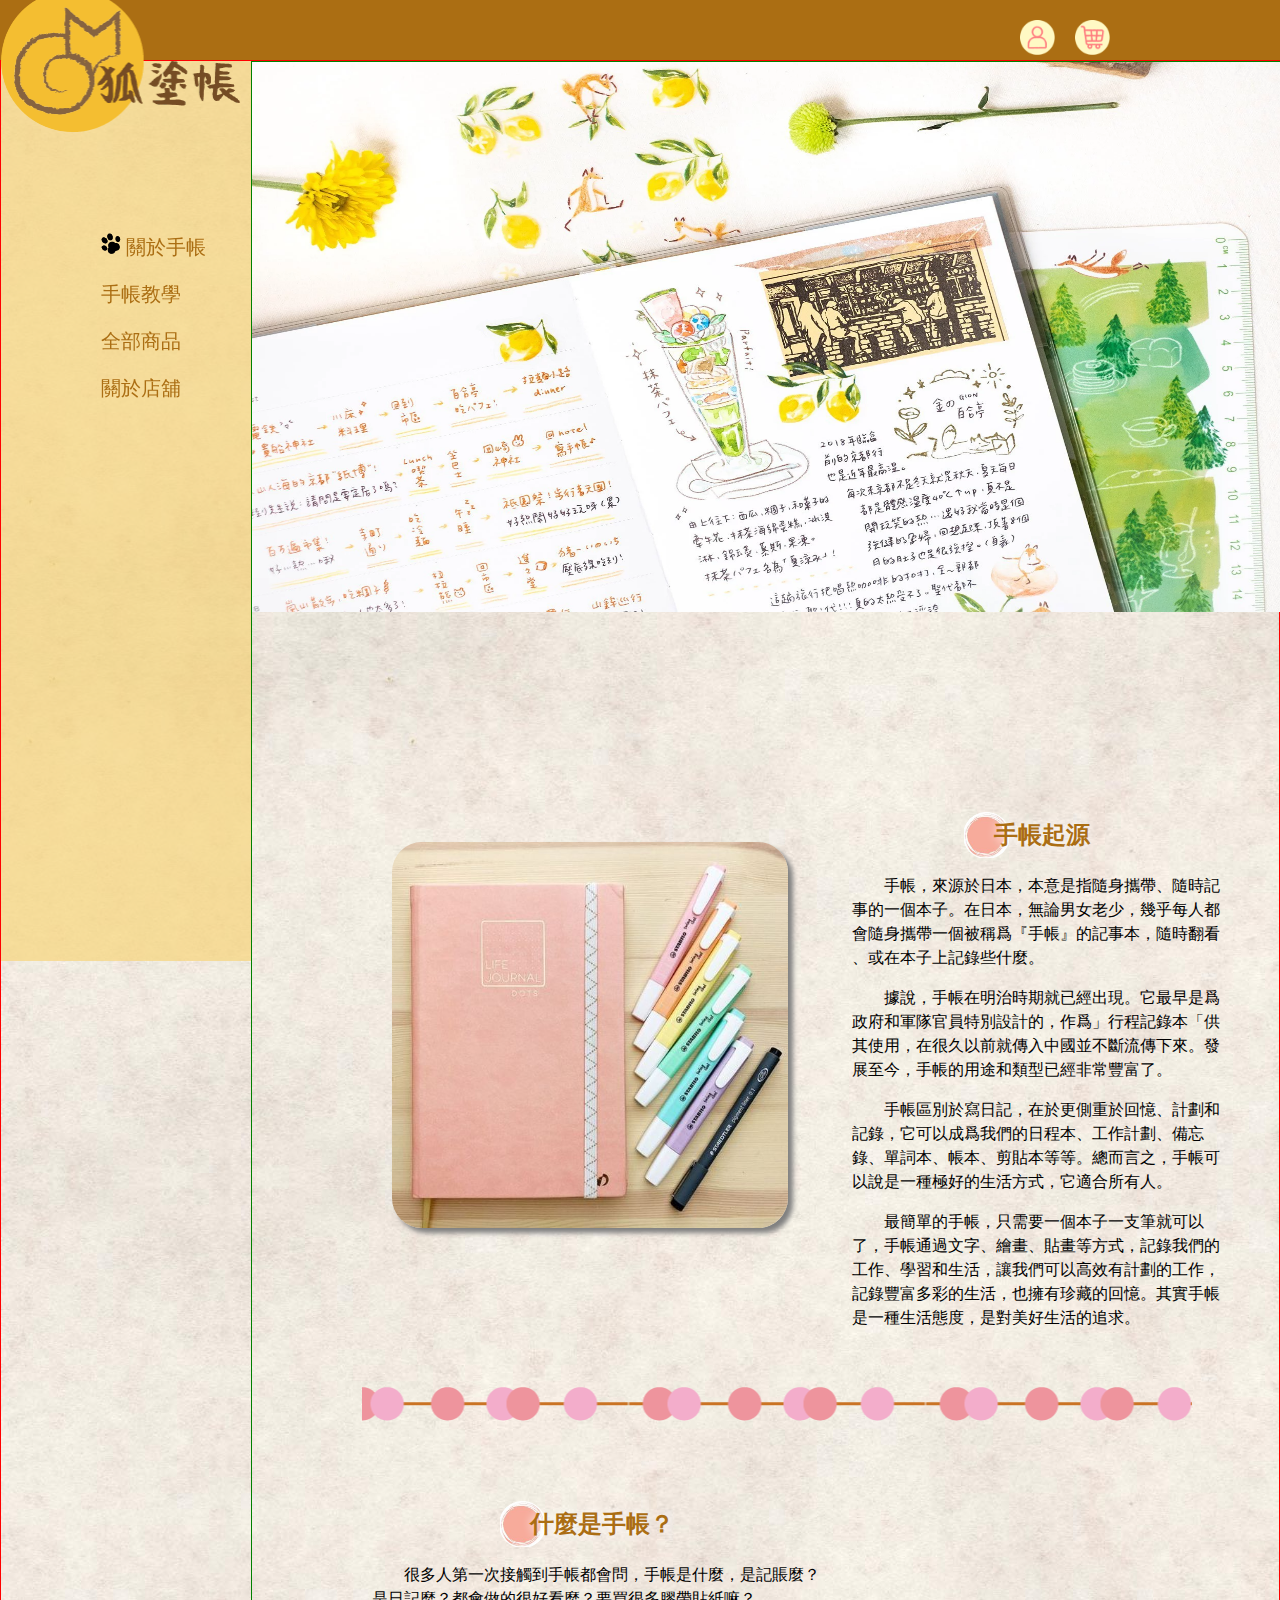
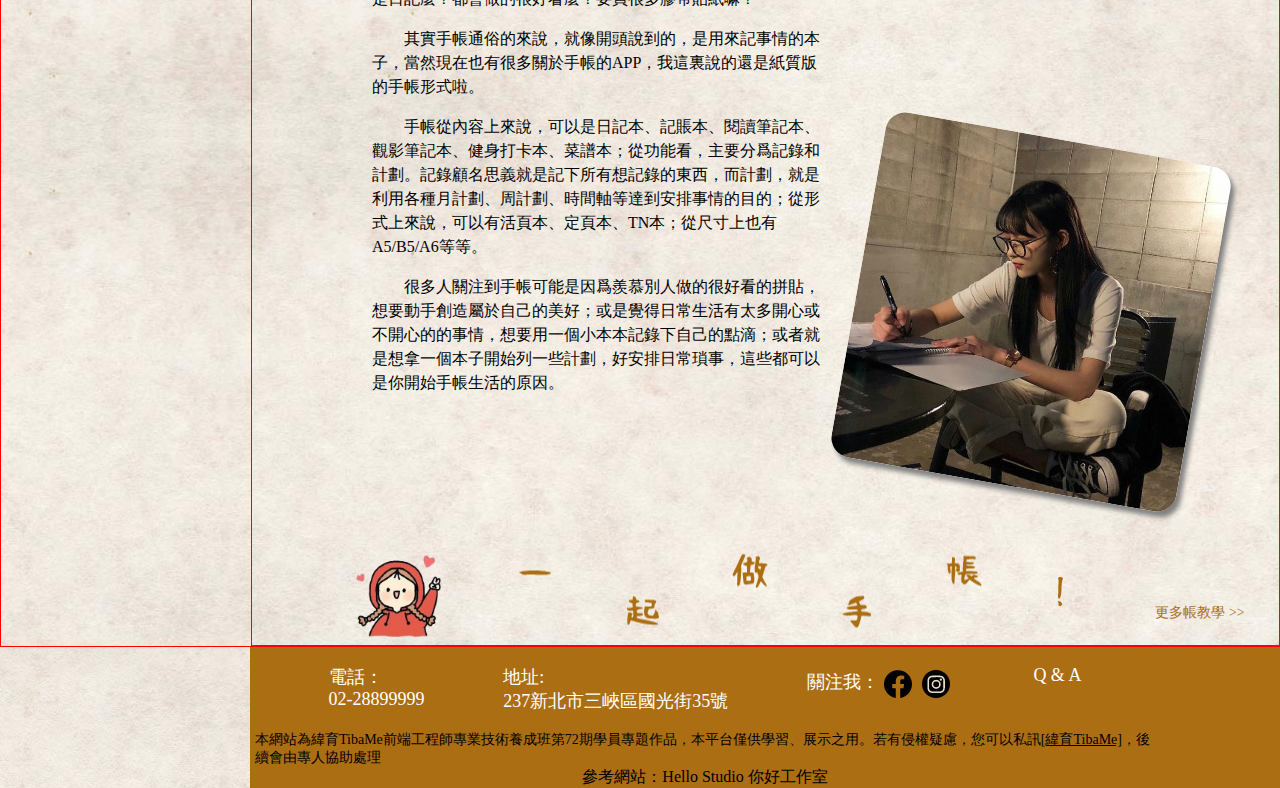
==== about.html @ 7a3b6601 "改很多" ====
<!DOCTYPE html>
<html lang="en">
<head>
    <meta charset="UTF-8">
    <title>關於手帳</title>
    <link rel="stylesheet" href="./css/about.css">


    <style>

       
    </style>


</head>
<body>
    <header class="header">
        <a href="#" class="shoppingcar"><img src="./images/cart.png" alt=""></a>
        <a href="./member.html" class="man"><img src="./images/man.png" alt=""></a>
    </header>
    <div class="parent_container">
        <aside class="aside">
            <a href="./index.html" class="logo"><img src="./images/logo.png" alt="logo"></a>
            <nav class="nav">
                <ul class="menu_list">
                    <li class="aa"><a href="./about.html"> 關於手帳</a></li>
                    <li><a href="./aboutpag.html"> 手帳教學</a></li>
                    <li><a href="./product.html">全部商品</a></li>
                    <!-- <li><a href="./product.html">手帳本</a></li>
                    <li><a href="./product.html">紙膠帶</a></li>
                    <li><a href="./product.html">其他工具</a></li> -->
                    <li><a href="./shop.html">關於店舖</a></li>
                </ul>
            </nav>
        </aside>
        <main class="main">
           
            <div class="B">
                <img src="./images/新增資料夾 (4)/11.png" class="cover_b" alt="">
            </div>
            <!-- <nav class="breadcrumb">
                <ol class="breadcrumb_list"> 
                    <li><a href="./index.html">首頁</a></li>
                    <li><a href="./about.html">關於手帳</a></li> 
                    <li><a href="./aboutpag.html">手帳教學</a></li>
                </ol>
            </nav> -->
            <div class="about_a">
                <div class="about_apic">
                    <img src="./images/photo/about_aa.jpg" alt="">
                </div>
                <div class="about_atext">
                    <div class="h"><h2>手帳起源</h2>
                    </div>
                    <div><p>手帳，來源於日本，本意是指隨身攜帶、隨時記事的一個本子。在日本，無論男女老少，幾乎每人都會隨身攜帶一個被稱爲『手帳』的記事本，隨時翻看 、或在本子上記錄些什麼。</p>
                        <p>據說，手帳在明治時期就已經出現。它最早是爲政府和軍隊官員特別設計的，作爲」行程記錄本「供其使用，在很久以前就傳入中國並不斷流傳下來。發展至今，手帳的用途和類型已經非常豐富了。</p>
                        <p>手帳區別於寫日記，在於更側重於回憶、計劃和記錄，它可以成爲我們的日程本、工作計劃、備忘錄、單詞本、帳本、剪貼本等等。總而言之，手帳可以說是一種極好的生活方式，它適合所有人。</p>
                       <p>最簡單的手帳，只需要一個本子一支筆就可以了，手帳通過文字、繪畫、貼畫等方式，記錄我們的工作、學習和生活，讓我們可以高效有計劃的工作，記錄豐富多彩的生活，也擁有珍藏的回憶。其實手帳是一種生活態度，是對美好生活的追求。</p>
                    </div>
                </div>
            </div>
            <div class="divider_b" >
                    <!-- <img src="./images/divider_b.png" class="divider_b" alt=""> -->
            </div>
            <div class="about_b">
                <div class="about_btext">
                    <div class="bh"><h2>什麼是手帳？</h2>
                    </div>
                    <div>
                        <p>很多人第一次接觸到手帳都會問，手帳是什麼，是記賬麼？是日記麼？都會做的很好看麼？要買很多膠帶貼紙嘛？</p>
                        <p>其實手帳通俗的來說，就像開頭說到的，是用來記事情的本子，當然現在也有很多關於手帳的APP，我這裏說的還是紙質版的手帳形式啦。</p>
                        <p>手帳從內容上來說，可以是日記本、記賬本、閱讀筆記本、觀影筆記本、健身打卡本、菜譜本；從功能看，主要分爲記錄和計劃。記錄顧名思義就是記下所有想記錄的東西，而計劃，就是利用各種月計劃、周計劃、時間軸等達到安排事情的目的；從形式上來說，可以有活頁本、定頁本、TN本；從尺寸上也有A5/B5/A6等等。</p>
                        <p>很多人關注到手帳可能是因爲羨慕別人做的很好看的拼貼，想要動手創造屬於自己的美好；或是覺得日常生活有太多開心或不開心的的事情，想要用一個小本本記錄下自己的點滴；或者就是想拿一個本子開始列一些計劃，好安排日常瑣事，這些都可以是你開始手帳生活的原因。</p>
                    </div>
                </div>
                <div class="about_bpic">
                    <img src="./images/photo/about_bb.jpg" alt="">
                </div>
            </div>
            <div class="c">
                <div class="ca"><img src="./images/text/text0.png" alt=""></div>
                <div class="cb"><img src="./images/text/text1.png" alt=""></div>
                <div class="cc"><img src="./images/text/text2.png" alt=""></div>
                <div class="cd"><img src="./images/text/text3.png" alt=""></div>
                <div class="ce"><img src="./images/text/text4.png" alt=""></div>
                <div class="cf"><img src="./images/text/text5.png" alt=""></div>
                <div class="cg"><img src="./images/text/text6.png" alt=""></div>
                <div class="ch"><a href="./aboutpag.html"><p> 更多帳教學 >></p></a></div>
            </div>

        </main>
</div>
<footer class="footer">
    <div class="footer_box">
        <div class="shop_information">
            <div class="tel"><p>電話：<br>02-28899999</p></div>
            <div class="address"><p>地址:<br>237新北市三峽區國光街35號</p></div>
            <div class="follow"><p>關注我：<a href="#"><img src="./images/facebook.png" alt=""><img src="./images/instagram-navi.png" alt=""></a></p></div>
            <div class="QA"><a href="#"><p>Q & A</p></a></div>
        </div>
        <div class="tbm"><p>本網站為緯育TibaMe前端工程師專業技術養成班第72期學員專題作品，本平台僅供學習、展示之用。若有侵權疑慮，您可以私訊<a href="https://www.facebook.com/TibaMe/"><p>[緯育TibaMe]</p></a>，後續會由專人協助處理
        </p></div>
        <div class="borrow"><p>參考網站：</p><a href="https://www.hellostudio-shop.co/pages/about"><p>Hello Studio 你好工作室 </p></a>
        </div>
    </div>
</footer>
      
    
</body>
</html>
---- css/about.css ----
@import"./common/header.css";
@import"./common/footer.css"; 



    
    nav.nav ul.menu_list > li.aa::before{
        content: url(../images/ICON1.png);
    }
    /* -----breadcrumb---- */
    /* nav.breadcrumb{
         border: 1px solid black; 
        padding: 5px 10px;
        margin: 10px;
    }
    nav.breadcrumb ol.breadcrumb_list{
        margin: 0;
        padding: 0;
        list-style: none;
        font-size: 0;
    }
    nav.breadcrumb ol.breadcrumb_list > li{
        border: 1px solid red; 
        display: inline-block;
        color: #ab6e13;
        font-size: 16px;
    }
    nav.breadcrumb ol.breadcrumb_list > li::before{
        content: "/";
        font-size: 18px;
        color: black;
        margin: 0 10px;
    }
    nav.breadcrumb ol.breadcrumb_list > li:first-child::before{
        display: none;
    }
    nav.breadcrumb ol.breadcrumb_list > li > a{
          border: 1px solid blue; 
        text-decoration: none;
        display: inline-block;
        color:  #ab6e13;;
    } */
    /* nav.breadcrumb ol.breadcrumb_list > li > a:hover{
        color: #0056b3;
    } */
    /*    ------------------------    */

    
    /* ------------------------------------------------ */
    /* main.main div{
        margin-left: 60px;
    } */

    div.parent_container main.main img.cover_b{
        width: 100%;
        height: 550px;
        background-size: cover;
        display: block;
        margin: 0 auto;

    }
     div.parent_container main.main div.divider_b{
        /* border:  1px solid black; */
        height: 45px;
        /* background-color: white; */
        background-image: url(../images/divider_b.png);
        background-repeat:repeat-x ;
        background-position: center;
        margin: 15px 110px;
        padding: 5px 0 5px ;
    } 
    main.main div.about_a{
        /* border: 1px solid green; */
        width: 950px;
        height:auto;
        display: block;
        margin-top: 140px;
        margin-left: 100px;
    }
    main.main div.about_a div.about_apic{
        display: inline-block;
        vertical-align: top;
        margin-top: 40px;
        z-index: 60;
    }
    main.main div.about_a div.about_apic >img{
        width: 396px;
        height: 386px;
        margin: 50px 40px 0 40px;
        border-radius: 30px;
        box-shadow: 5px 5px 5px 0px gray;
    }
    main.main div.about_a div.about_atext div.h {
        background-image: url(../images/icon4.png);
        background-repeat: no-repeat;
        background-size: contain;
        display: inline-block;
        padding: 5px 30px;
    }
    main.main div.about_a div.about_atext div.h h2 {
        /* border: 1px solid red; */
        text-align: center;
        margin: 0 ;
        color: #AB6E13;
        text-shadow: 0px 0px 10px white;
    }
    main.main div.about_a div.about_atext{
        /* border: 1px solid yellow; */
        display: inline-block;
        width: 420px;
        /* height: auto; */
        line-height: 1.5;
        margin: 40px 0 0 0; 
        text-align: center;
        padding: 20px;
    }
    main.main div.about_a div.about_atext div >p {
        text-indent: 2em;
        text-align: left;
        /* text-shadow: 0px 0px 10px gray; */
    }
    main.main div.about_b{
        /* border: 1px solid green; */
        width: 950px;
        height:auto;
        display: block;
        margin-left: 60px;
    }
    main.main div.about_b div.about_btext div.bh {
        /* background-color: #F6D47B; */
        background-image: url(../images/icon4.png);
        background-repeat: no-repeat;
        background-size: contain;
        /* border-radius: 30px; */
        display: inline-block;
        padding: 5px 30px;
    }
    main.main div.about_b div.about_btext div.bh h2 {
        /* border: 1px solid red; */
        text-align: center;
        margin: 0 ;
        color: #AB6E13;
        text-shadow: 0px 0px 10px white;
    }
    main.main div.about_b div.about_btext div >p {
        text-indent: 2em;
        text-align: left;
        /* text-shadow: 0px 0px 10px gray; */
    }
    main.main div.about_b div.about_btext{
        /* border: 1px solid yellow; */
        display: inline-block;
        width: 500px;
        /* height: auto; */
        line-height: 1.5;
        margin: 40px 0px 80px 40px; 
        text-align: center;
        padding: 20px;
    }
    main.main div.about_b div.about_bpic{
        /* border: 1px solid red; */
        display: inline-block;
        vertical-align: bottom;
        margin-bottom: 20px;
    }
    main.main div.about_b div.about_bpic >img{
        width: 350px;
        height: 350px;
        margin: 0px 40px 0 0;
        border-radius: 20px;
        box-shadow: 5px 5px 5px 0px gray;
        transform: rotate(10deg);
        transform-origin: 50% 50%;
    }
    main.main div.c{
        /* border: 1px solid black; */
        width: 950px;
        display: flex;
        justify-content: space-evenly;
        margin-top: 30px;
        /* background-color: white; */
        margin-left: 60px;
    }
    main.main div.c div{
        /* border: 1px solid red; */
        margin: auto;
        width: auto;
        height: auto;
    }
    main.main div.c div.ca >img{
        width: 100px;
        height: 100px;
    }
    main.main div.c div.ch >a{
        text-decoration: none;
    }
    main.main div.c div.ch a >p{
        /* border: 1px solid red; */
        font-size: 14px;
        margin: 0;
        color: #AB6E13;
        transform: translate(20%, 110%); 
    }
    main.main div.c div.cc, div.ce{
        transform: translate(0%, 50%); 
    }
    main.main div.c div.cb, div.cd ,div.cf{
        transform: translate(0%, -50%); 
    }
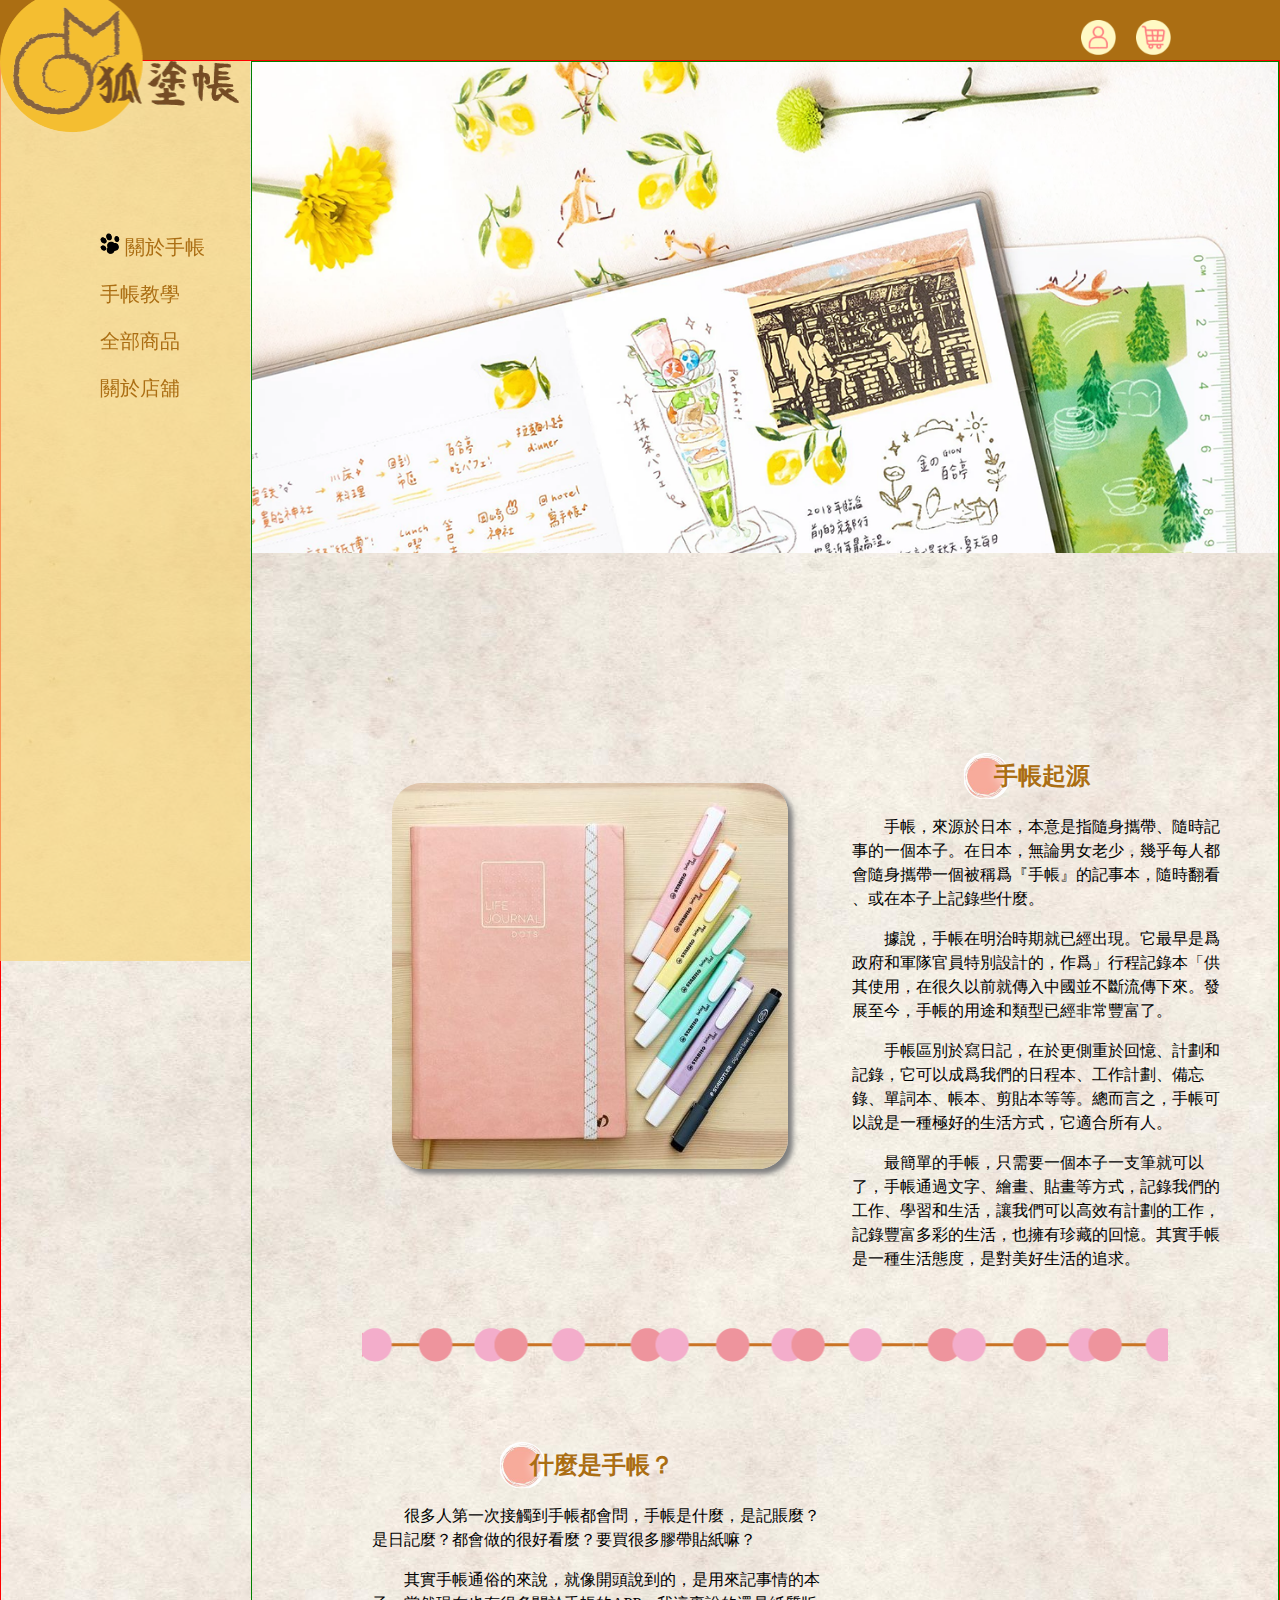
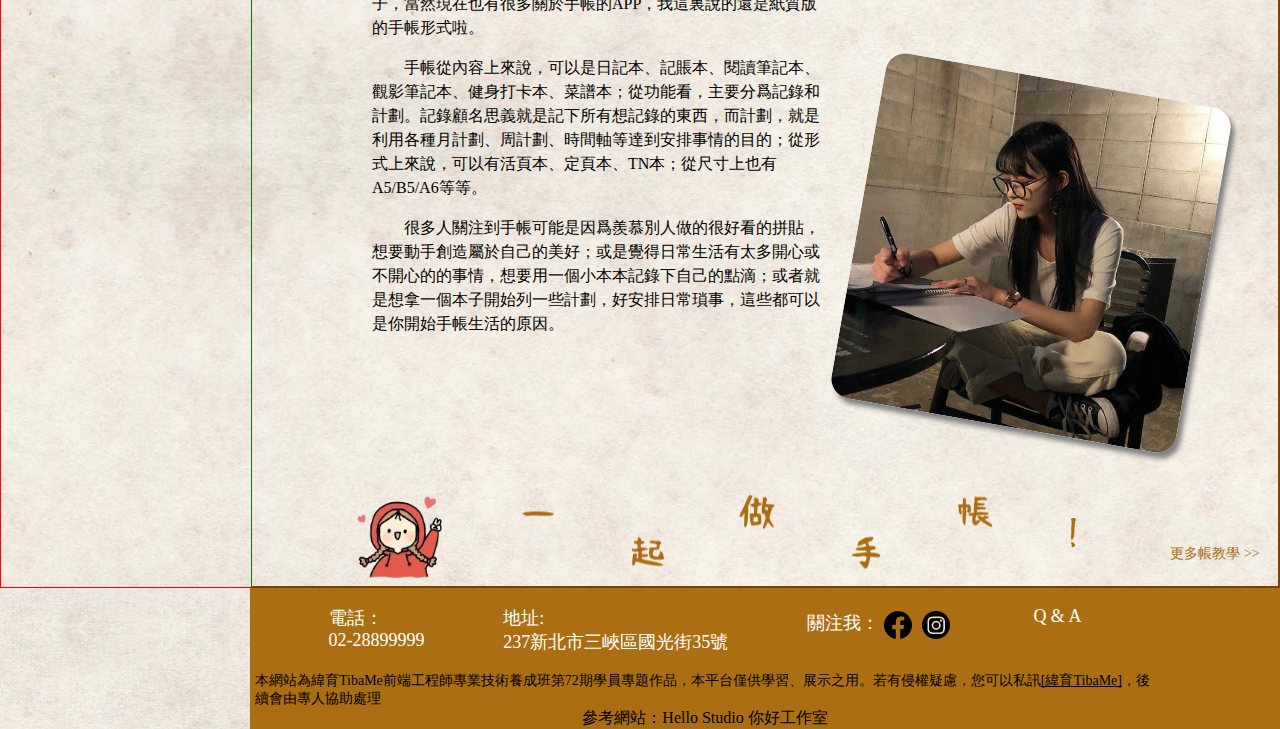
==== commit 0b38e773: "版型修改" ====
--- a/about.html
+++ b/about.html
@@ -36,7 +36,7 @@
         <main class="main">
            
             <div class="B">
-                <img src="./images/新增資料夾 (4)/11.png" class="cover_b" alt="">
+                <img src="./images/新增資料夾 (4)/11_a.png" class="cover_b" alt="">
             </div>
             <!-- <nav class="breadcrumb">
                 <ol class="breadcrumb_list"> 
--- a/css/about.css
+++ b/css/about.css
@@ -50,14 +50,17 @@
     /* main.main div{
         margin-left: 60px;
     } */
-
+    div.parent_container main.main{
+        max-width: 1190px;
+        width: calc(100% - 250px);
+    }
     div.parent_container main.main img.cover_b{
-        width: 100%;
-        height: 550px;
-        background-size: cover;
+        max-width: 1190px;
+        width: 100%;
+        height: auto;
+        background-size: contain;
         display: block;
         margin: 0 auto;
-
     }
      div.parent_container main.main div.divider_b{
         /* border:  1px solid black; */
@@ -71,11 +74,12 @@
     } 
     main.main div.about_a{
         /* border: 1px solid green; */
-        width: 950px;
+        max-width: 1190px;
+        width: 100%;
         height:auto;
         display: block;
         margin-top: 140px;
-        margin-left: 100px;
+        padding-left: 100px;
     }
     main.main div.about_a div.about_apic{
         display: inline-block;
@@ -121,10 +125,11 @@
     }
     main.main div.about_b{
         /* border: 1px solid green; */
-        width: 950px;
+        max-width: 1190px;
+        width: 100%;
         height:auto;
         display: block;
-        margin-left: 60px;
+        padding-left: 60px;
     }
     main.main div.about_b div.about_btext div.bh {
         /* background-color: #F6D47B; */
@@ -174,12 +179,13 @@
     }
     main.main div.c{
         /* border: 1px solid black; */
-        width: 950px;
+        max-width: 1191px;
+        width: 100%;
         display: flex;
         justify-content: space-evenly;
         margin-top: 30px;
         /* background-color: white; */
-        margin-left: 60px;
+        padding-left: 60px;
     }
     main.main div.c div{
         /* border: 1px solid red; */
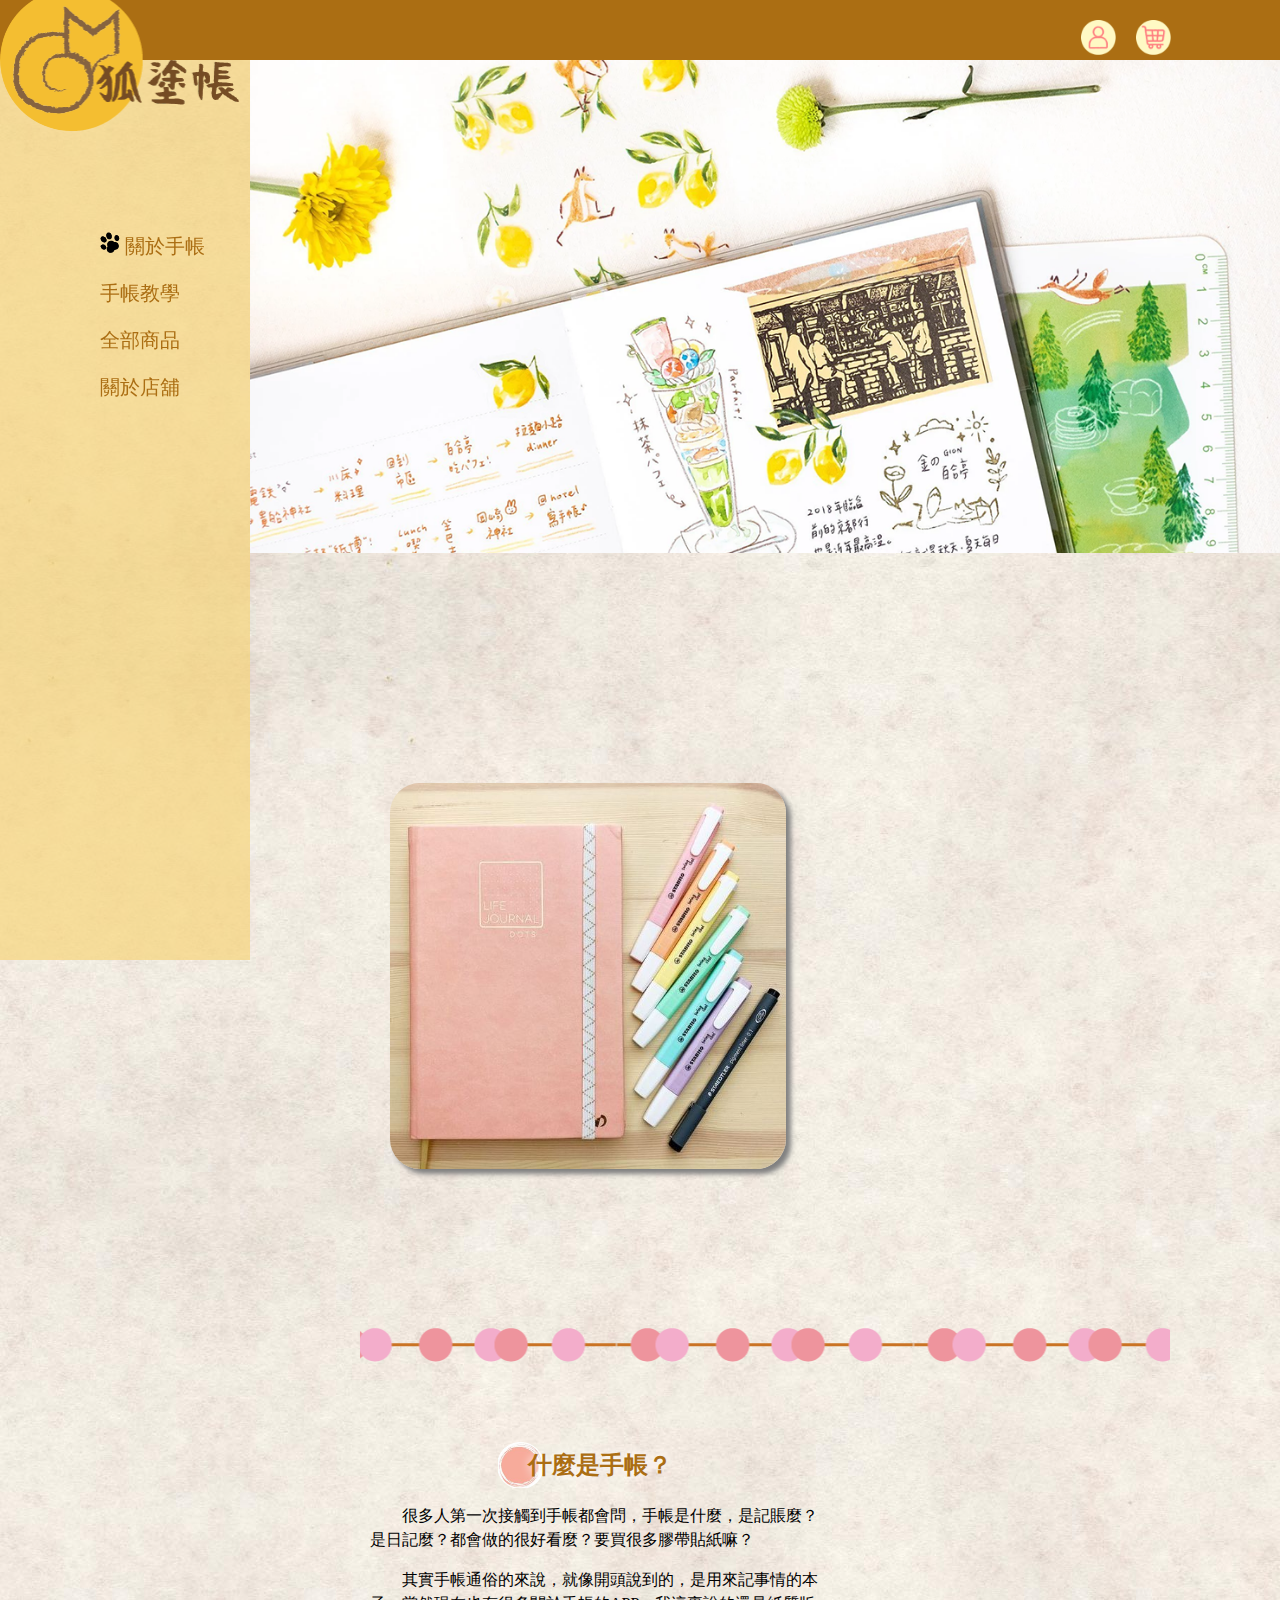
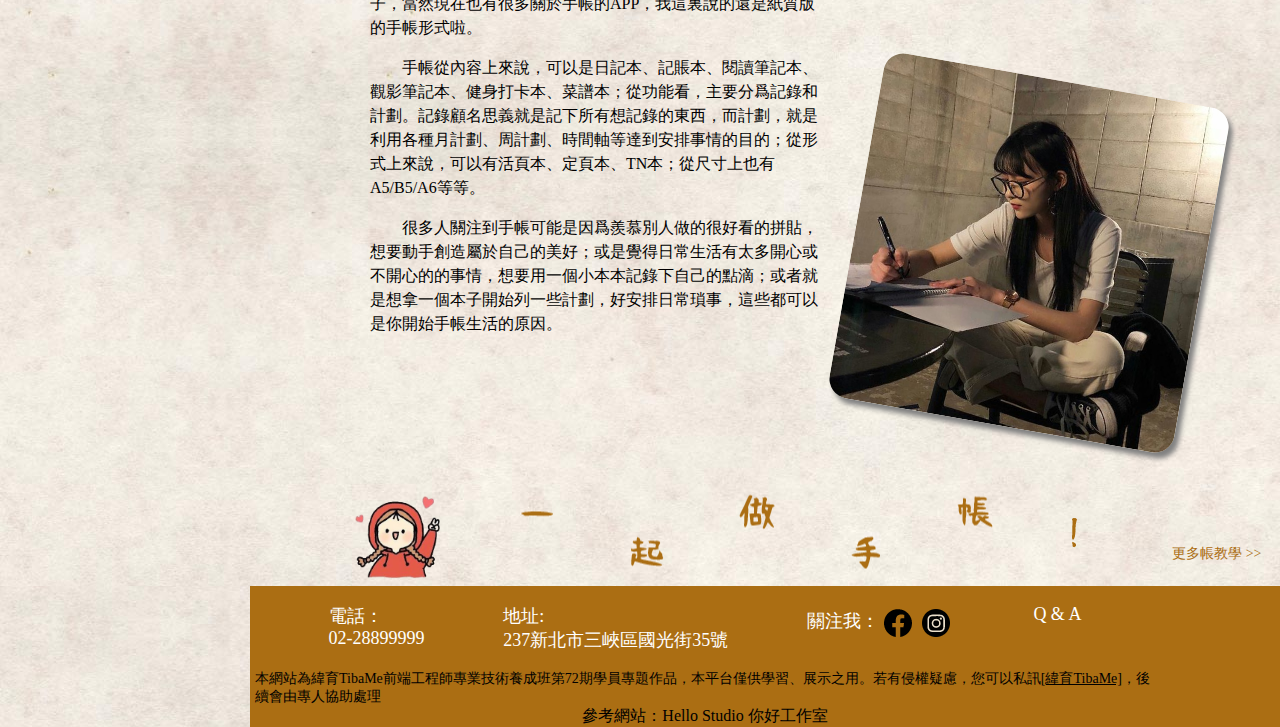
==== commit c03e74ba: "mate" ====
--- a/about.html
+++ b/about.html
@@ -2,16 +2,14 @@
 <html lang="en">
 <head>
     <meta charset="UTF-8">
+    <meta name="viewport" content="width=device-width, initial-scale=1.0">
     <title>關於手帳</title>
     <link rel="stylesheet" href="./css/about.css">
+    <link href="https://unpkg.com/aos@2.3.1/dist/aos.css" rel="stylesheet">
 
 
     <style>
-
-       
     </style>
-
-
 </head>
 <body>
     <header class="header">
@@ -36,7 +34,8 @@
         <main class="main">
            
             <div class="B">
-                <img src="./images/新增資料夾 (4)/11_a.png" class="cover_b" alt="">
+                <img src="./images/新增資料夾 (4)/11_a.png" class="cover_b" alt="" data-aos="fade-up"
+                data-aos-anchor-placement="center-bottom">
             </div>
             <!-- <nav class="breadcrumb">
                 <ol class="breadcrumb_list"> 
@@ -46,10 +45,11 @@
                 </ol>
             </nav> -->
             <div class="about_a">
-                <div class="about_apic">
+                <div class="about_apic" >
                     <img src="./images/photo/about_aa.jpg" alt="">
                 </div>
-                <div class="about_atext">
+                <div class="about_atext" data-aos="fade-up"
+                data-aos-anchor-placement="center-bottom">
                     <div class="h"><h2>手帳起源</h2>
                     </div>
                     <div><p>手帳，來源於日本，本意是指隨身攜帶、隨時記事的一個本子。在日本，無論男女老少，幾乎每人都會隨身攜帶一個被稱爲『手帳』的記事本，隨時翻看 、或在本子上記錄些什麼。</p>
@@ -87,7 +87,6 @@
                 <div class="cg"><img src="./images/text/text6.png" alt=""></div>
                 <div class="ch"><a href="./aboutpag.html"><p> 更多帳教學 >></p></a></div>
             </div>
-
         </main>
 </div>
 <footer class="footer">
@@ -105,6 +104,13 @@
     </div>
 </footer>
       
+<script src="https://unpkg.com/aos@2.3.1/dist/aos.js"></script>
+<script src="./js/jquery-3.6.0.min.js"></script>
+<script>
+    $(function(){
+    AOS.init();
+    });
+ </script>
     
 </body>
 </html>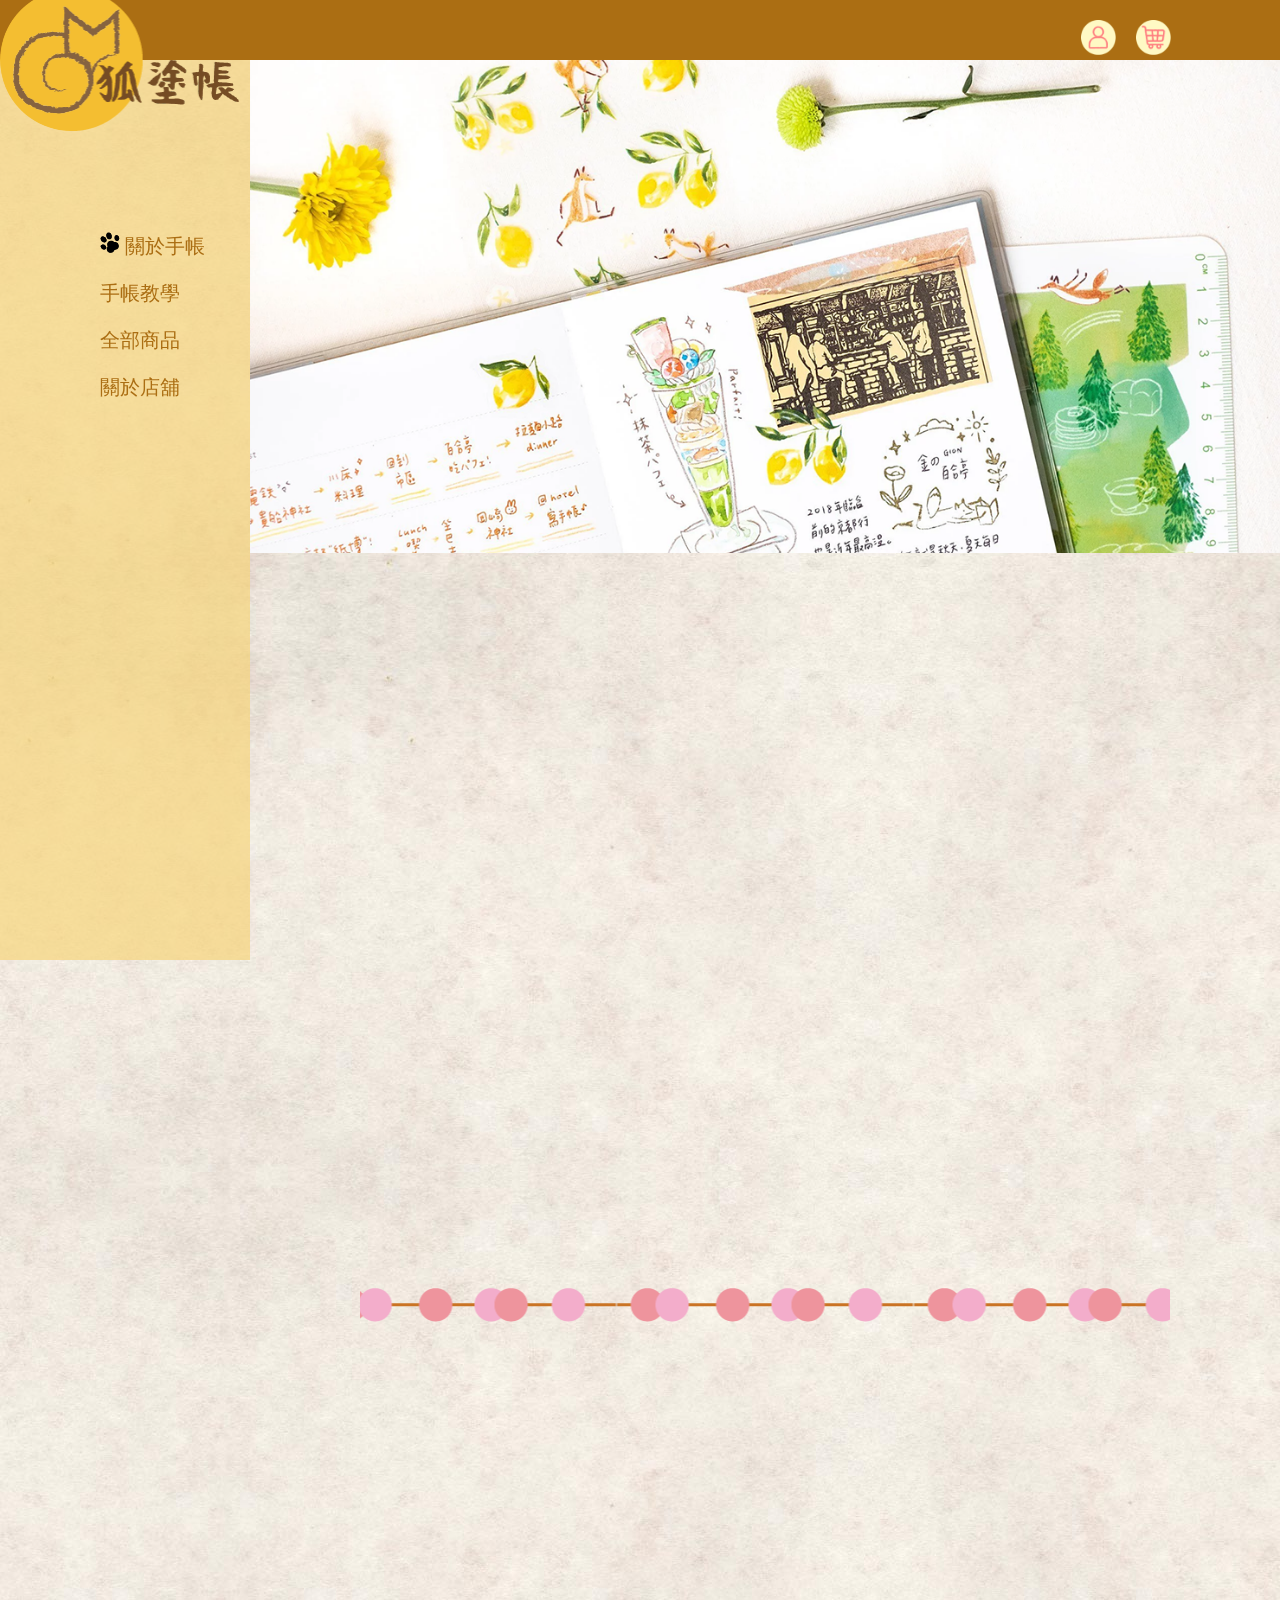
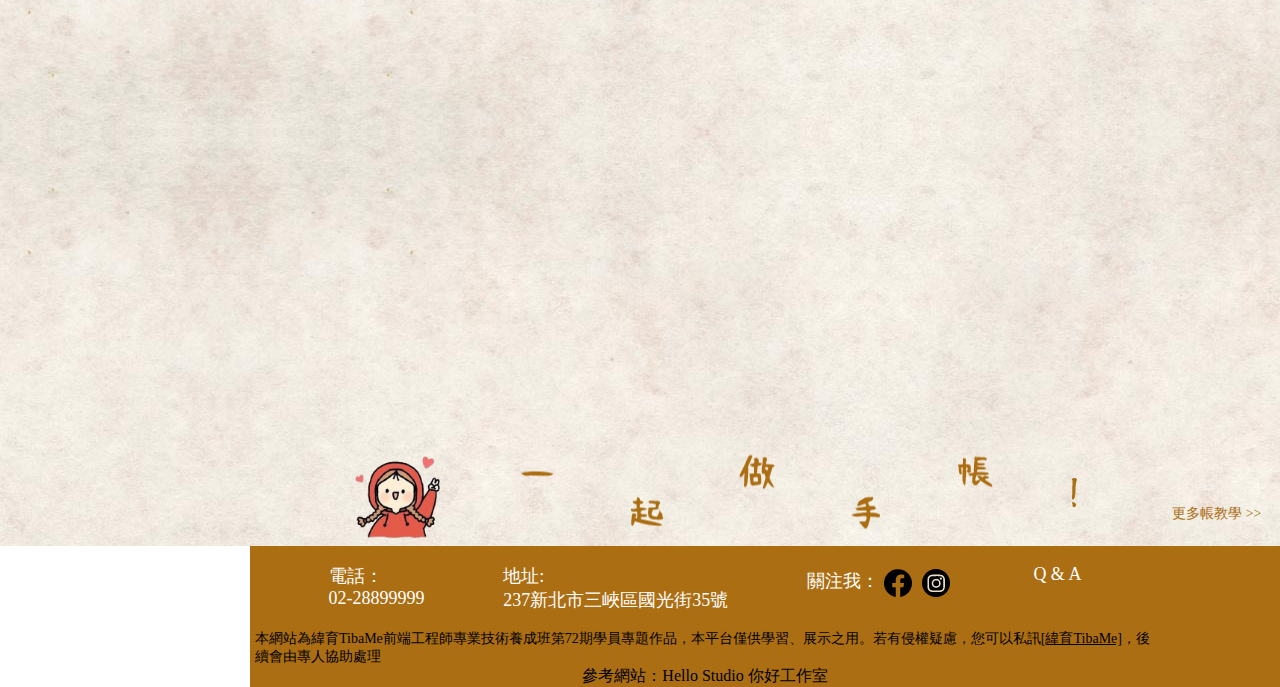
==== commit cfef9549: "about_ok" ====
--- a/about.html
+++ b/about.html
@@ -6,6 +6,7 @@
     <title>關於手帳</title>
     <link rel="stylesheet" href="./css/about.css">
     <link href="https://unpkg.com/aos@2.3.1/dist/aos.css" rel="stylesheet">
+    <link rel="stylesheet" href="https://cdnjs.cloudflare.com/ajax/libs/animate.css/4.1.1/animate.min.css"/>
 
 
     <style>
@@ -20,6 +21,7 @@
         <aside class="aside">
             <a href="./index.html" class="logo"><img src="./images/logo.png" alt="logo"></a>
             <nav class="nav">
+                <button type="button" class="btn"></button>
                 <ul class="menu_list">
                     <li class="aa"><a href="./about.html"> 關於手帳</a></li>
                     <li><a href="./aboutpag.html"> 手帳教學</a></li>
@@ -46,7 +48,7 @@
             </nav> -->
             <div class="about_a">
                 <div class="about_apic" >
-                    <img src="./images/photo/about_aa.jpg" alt="">
+                    <img src="./images/photo/about_aa.jpg" data-aos="fade-right" data-aos-offset="300" data-aos-easing="ease-in-sine">
                 </div>
                 <div class="about_atext" data-aos="fade-up"
                 data-aos-anchor-placement="center-bottom">
@@ -63,7 +65,8 @@
                     <!-- <img src="./images/divider_b.png" class="divider_b" alt=""> -->
             </div>
             <div class="about_b">
-                <div class="about_btext">
+                <div class="about_btext" data-aos="fade-up"
+                data-aos-anchor-placement="center-bottom">
                     <div class="bh"><h2>什麼是手帳？</h2>
                     </div>
                     <div>
@@ -73,18 +76,20 @@
                         <p>很多人關注到手帳可能是因爲羨慕別人做的很好看的拼貼，想要動手創造屬於自己的美好；或是覺得日常生活有太多開心或不開心的的事情，想要用一個小本本記錄下自己的點滴；或者就是想拿一個本子開始列一些計劃，好安排日常瑣事，這些都可以是你開始手帳生活的原因。</p>
                     </div>
                 </div>
-                <div class="about_bpic">
+                <div class="about_bpic"  data-aos="flip-left"
+                data-aos-easing="ease-out-cubic"
+                data-aos-duration="2000">
                     <img src="./images/photo/about_bb.jpg" alt="">
                 </div>
             </div>
             <div class="c">
                 <div class="ca"><img src="./images/text/text0.png" alt=""></div>
-                <div class="cb"><img src="./images/text/text1.png" alt=""></div>
-                <div class="cc"><img src="./images/text/text2.png" alt=""></div>
-                <div class="cd"><img src="./images/text/text3.png" alt=""></div>
-                <div class="ce"><img src="./images/text/text4.png" alt=""></div>
-                <div class="cf"><img src="./images/text/text5.png" alt=""></div>
-                <div class="cg"><img src="./images/text/text6.png" alt=""></div>
+                <div class="cb animate__animated animate__bounce animate__infinite	infinite animate__slower"><img src="./images/text/text1.png" alt=""></div>
+                <div class="cc animate__animated animate__bounce animate__infinite	infinite animate__slow "><img src="./images/text/text2.png" alt=""></div>
+                <div class="cd animate__animated animate__bounce animate__infinite	infinite animate__slower"><img src="./images/text/text3.png" alt=""></div>
+                <div class="ce animate__animated animate__bounce animate__infinite	infinite animate__slow"><img src="./images/text/text4.png" alt=""></div>
+                <div class="cf animate__animated animate__bounce animate__infinite	infinite animate__slower"><img src="./images/text/text5.png" alt=""></div>
+                <div class="cg animate__animated animate__bounce animate__infinite	infinite animate__slow"><img src="./images/text/text6.png" alt=""></div>
                 <div class="ch"><a href="./aboutpag.html"><p> 更多帳教學 >></p></a></div>
             </div>
         </main>
@@ -106,6 +111,7 @@
       
 <script src="https://unpkg.com/aos@2.3.1/dist/aos.js"></script>
 <script src="./js/jquery-3.6.0.min.js"></script>
+<script src="./js/hamburger.js"></script>
 <script>
     $(function(){
     AOS.init();
--- a/css/about.css
+++ b/css/about.css
@@ -7,53 +7,15 @@
     nav.nav ul.menu_list > li.aa::before{
         content: url(../images/ICON1.png);
     }
-    /* -----breadcrumb---- */
-    /* nav.breadcrumb{
-         border: 1px solid black; 
-        padding: 5px 10px;
-        margin: 10px;
-    }
-    nav.breadcrumb ol.breadcrumb_list{
-        margin: 0;
-        padding: 0;
-        list-style: none;
-        font-size: 0;
-    }
-    nav.breadcrumb ol.breadcrumb_list > li{
-        border: 1px solid red; 
-        display: inline-block;
-        color: #ab6e13;
-        font-size: 16px;
-    }
-    nav.breadcrumb ol.breadcrumb_list > li::before{
-        content: "/";
-        font-size: 18px;
-        color: black;
-        margin: 0 10px;
-    }
-    nav.breadcrumb ol.breadcrumb_list > li:first-child::before{
-        display: none;
-    }
-    nav.breadcrumb ol.breadcrumb_list > li > a{
-          border: 1px solid blue; 
-        text-decoration: none;
-        display: inline-block;
-        color:  #ab6e13;;
-    } */
-    /* nav.breadcrumb ol.breadcrumb_list > li > a:hover{
-        color: #0056b3;
-    } */
-    /*    ------------------------    */
-
     
     /* ------------------------------------------------ */
     /* main.main div{
         margin-left: 60px;
     } */
-    div.parent_container main.main{
+    /* div.parent_container main.main{
         max-width: 1190px;
         width: calc(100% - 250px);
-    }
+    } */
     div.parent_container main.main img.cover_b{
         max-width: 1190px;
         width: 100%;
@@ -62,6 +24,22 @@
         display: block;
         margin: 0 auto;
     }
+
+    @media screen and (min-width: 320px) and (max-width: 1199.98px){
+        div.parent_container main.main div.B{
+
+            background-size: cover;
+            background-position: center center;
+            overflow: hidden;
+        }
+        div.parent_container main.main img.cover_b{
+            /* width: 100%; */
+            width: 1190px;
+            height: 563px;
+         
+        }
+    }
+
      div.parent_container main.main div.divider_b{
         /* border:  1px solid black; */
         height: 45px;
@@ -78,22 +56,60 @@
         width: 100%;
         height:auto;
         display: block;
-        margin-top: 140px;
+        margin-top: 100px;
         padding-left: 100px;
     }
     main.main div.about_a div.about_apic{
         display: inline-block;
         vertical-align: top;
         margin-top: 40px;
-        z-index: 60;
+        /* overflow: hidden; */
+        width: 396px;
+        height: 370px;
+        background-size: contain;
     }
     main.main div.about_a div.about_apic >img{
-        width: 396px;
-        height: 386px;
-        margin: 50px 40px 0 40px;
+        width: 100%;
+        
+        margin: 50px 0px;
         border-radius: 30px;
         box-shadow: 5px 5px 5px 0px gray;
-    }
+        /* background-size: cover; */
+    }
+
+    @media screen and (min-width: 992px) and (max-width: 1199.98px){
+        main.main div.about_a{
+            padding-left: 0;
+        }
+        main.main div.about_a div.about_apic{
+            width: 40%;
+            height: 370px;
+        }
+    }
+    @media screen and (min-width: 768px) and (max-width: 991.98px){
+        main.main div.about_a{
+            padding-left: 0;
+            padding-left: 5%;
+        }
+        main.main div.about_a div.about_apic{
+            width: 40%;
+            height: 370px;
+        }
+        main.main div.about_a{
+            display: block;
+        }
+    }
+  
+    @media screen and (min-width: 320px) and (max-width: 767.98px){
+        main.main div.about_a{
+            padding-left: 5%;
+        }
+        main.main div.about_a div.about_apic{
+            width: 80%;
+            height: auto;
+        }
+    }
+
     main.main div.about_a div.about_atext div.h {
         background-image: url(../images/icon4.png);
         background-repeat: no-repeat;
@@ -118,6 +134,19 @@
         text-align: center;
         padding: 20px;
     }
+
+    @media screen and (min-width: 768px) and (max-width: 991.98px){
+        main.main div.about_a div.about_atext{
+            /* display: block; */
+            margin: 0 auto;
+        }
+    }
+    @media screen and (min-width: 320px) and (max-width: 767.98px){
+        main.main div.about_a div.about_atext{
+            width: 80%;
+        }
+    }
+
     main.main div.about_a div.about_atext div >p {
         text-indent: 2em;
         text-align: left;
@@ -161,6 +190,15 @@
         margin: 40px 0px 80px 40px; 
         text-align: center;
         padding: 20px;
+    }
+
+    @media screen and (min-width: 320px) and (max-width: 767.98px){
+        main.main div.about_b div.about_btext{
+            padding-left: 10%;
+            margin: 40px 0px 80px 0px;
+            width: 90%;
+        }
+
     }
     main.main div.about_b div.about_bpic{
         /* border: 1px solid red; */
@@ -177,6 +215,17 @@
         transform: rotate(10deg);
         transform-origin: 50% 50%;
     }
+
+    @media screen and (min-width: 320px) and (max-width: 767.98px){
+        main.main div.about_b div.about_bpic >img{
+            transform: none;
+            width: 80%;
+            height: auto;
+        }
+        main.main div.about_b div.about_bpic{
+            margin: 0 auto;
+        }
+    }
     main.main div.c{
         /* border: 1px solid black; */
         max-width: 1191px;
@@ -213,4 +262,17 @@
     main.main div.c div.cb, div.cd ,div.cf{
         transform: translate(0%, -50%); 
     }
-    +    @media screen and (min-width: 320px) and (max-width: 767.98px){
+        main.main div.c div.cb, div.cd ,div.cf{
+            display: block;
+        }
+        main.main div.c div.ch a >p{
+            transform: none;
+        }
+        main.main div.c{
+            padding-left: 0;
+            justify-content:space-between;
+        }
+        
+
+    }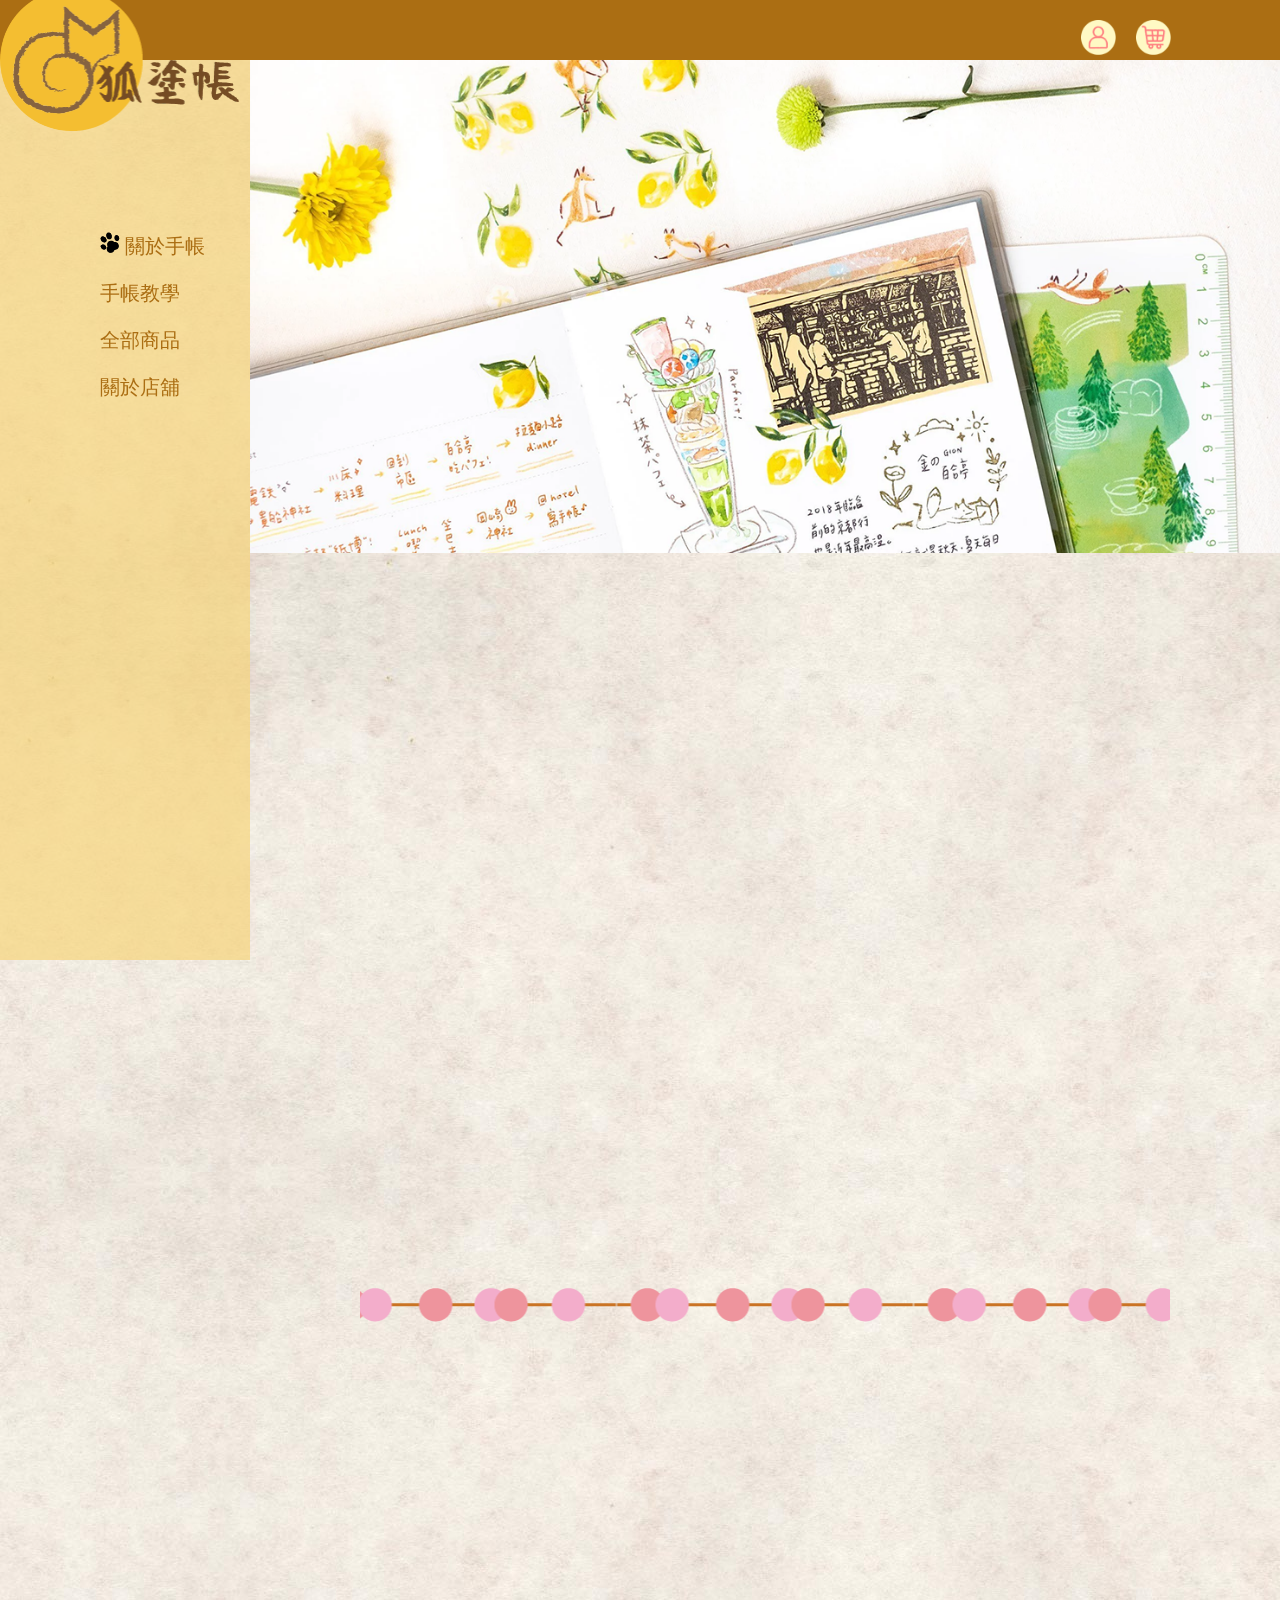
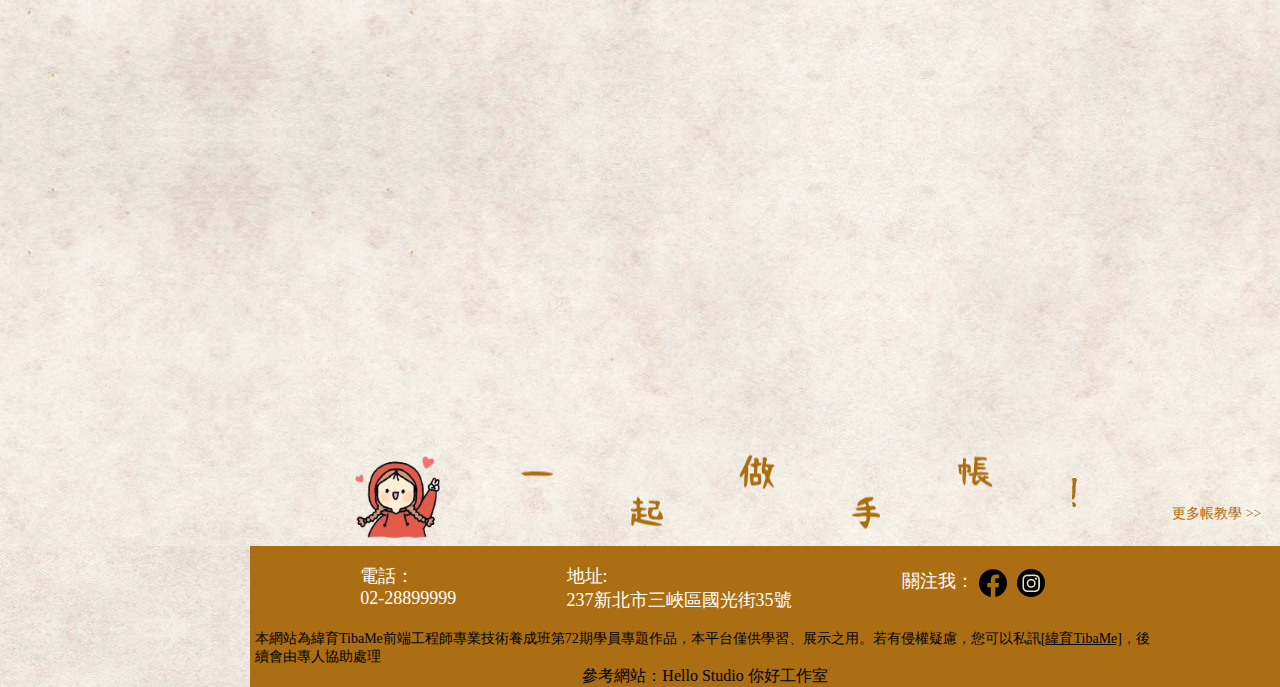
==== commit 39bbe94b: "1116" ====
--- a/about.html
+++ b/about.html
@@ -100,9 +100,9 @@
             <div class="tel"><p>電話：<br>02-28899999</p></div>
             <div class="address"><p>地址:<br>237新北市三峽區國光街35號</p></div>
             <div class="follow"><p>關注我：<a href="#"><img src="./images/facebook.png" alt=""><img src="./images/instagram-navi.png" alt=""></a></p></div>
-            <div class="QA"><a href="#"><p>Q & A</p></a></div>
+            
         </div>
-        <div class="tbm"><p>本網站為緯育TibaMe前端工程師專業技術養成班第72期學員專題作品，本平台僅供學習、展示之用。若有侵權疑慮，您可以私訊<a href="https://www.facebook.com/TibaMe/"><p>[緯育TibaMe]</p></a>，後續會由專人協助處理
+        <div class="tbm"><p>本網站為緯育TibaMe前端工程師專業技術養成班第72期學員專題作品，本平台僅供學習、展示之用。若有侵權疑慮，您可以私訊<a href="https://www.facebook.com/TibaMe/">[緯育TibaMe]</a>，後續會由專人協助處理
         </p></div>
         <div class="borrow"><p>參考網站：</p><a href="https://www.hellostudio-shop.co/pages/about"><p>Hello Studio 你好工作室 </p></a>
         </div>
--- a/css/about.css
+++ b/css/about.css
@@ -27,15 +27,15 @@
 
     @media screen and (min-width: 320px) and (max-width: 1199.98px){
         div.parent_container main.main div.B{
-
             background-size: cover;
             background-position: center center;
             overflow: hidden;
         }
         div.parent_container main.main img.cover_b{
-            /* width: 100%; */
-            width: 1190px;
-            height: 563px;
+            width: 100%;
+            /* height: 50%; */
+            /* width: 1190px; */
+            height: auto;
          
         }
     }
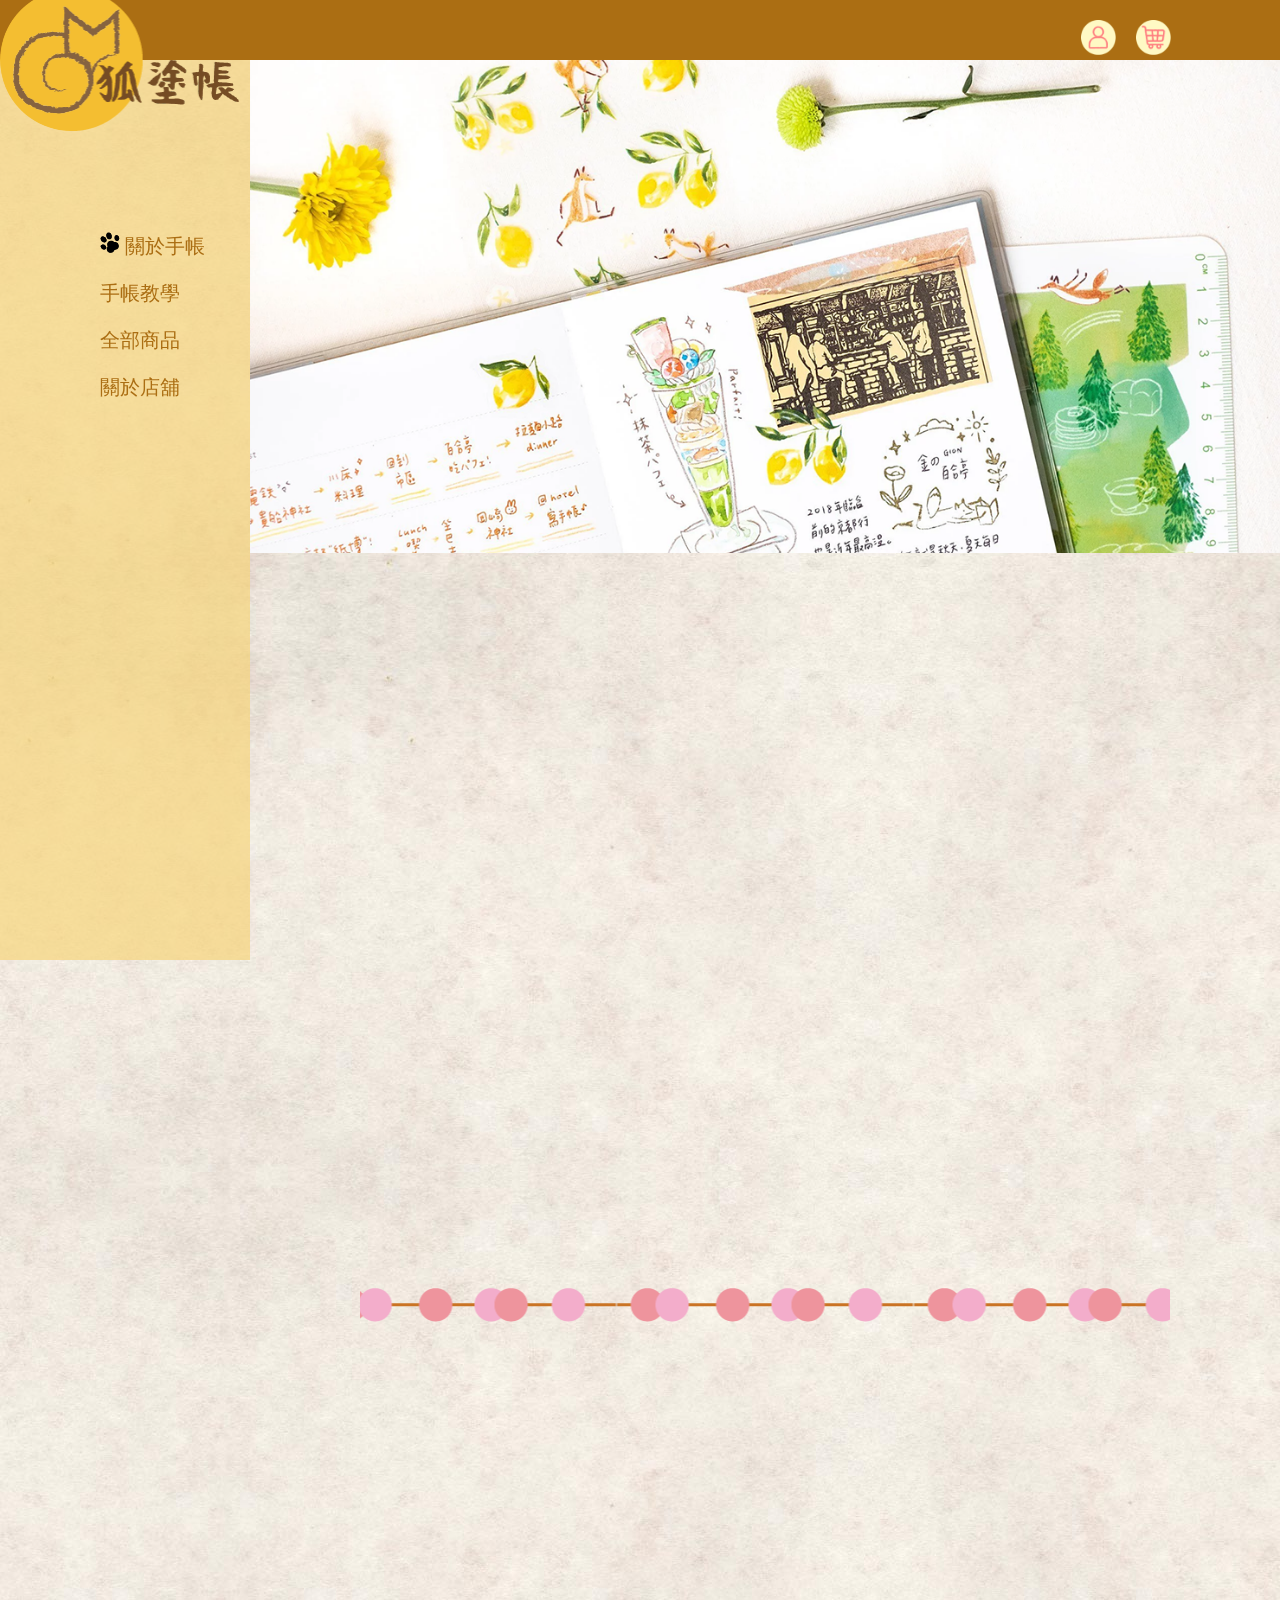
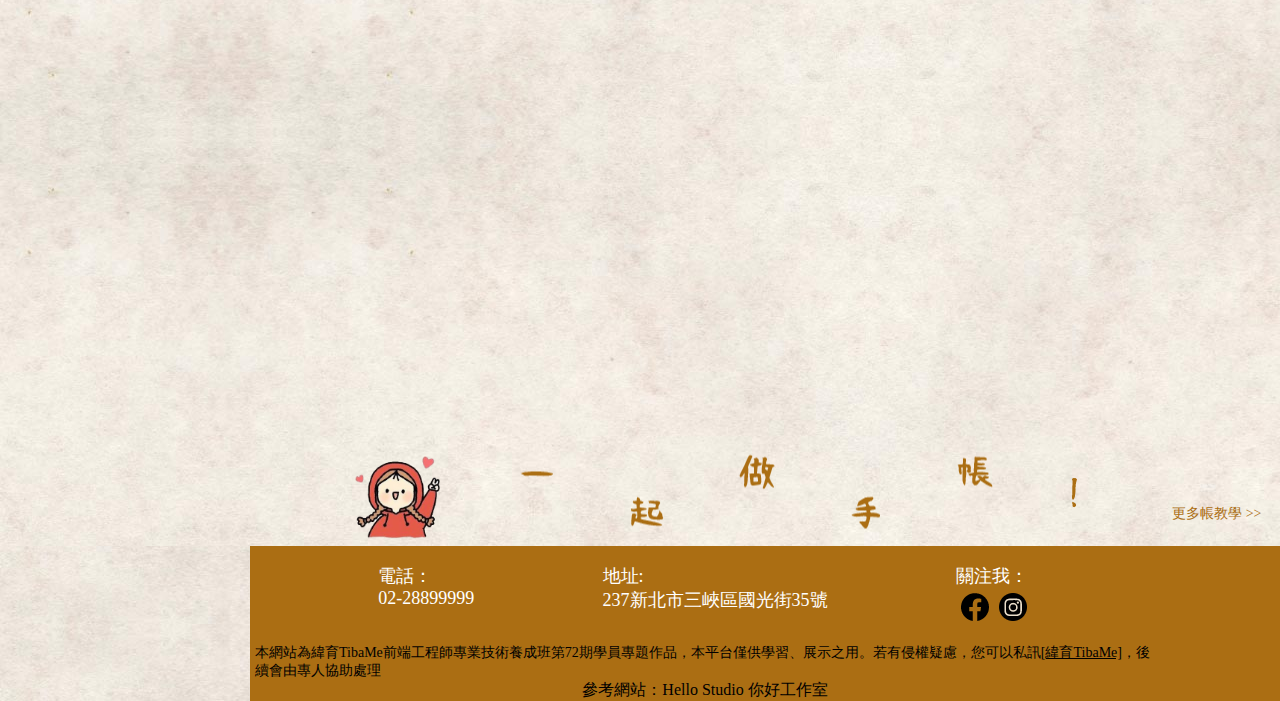
==== commit 5462000a: "關注我" ====
--- a/about.html
+++ b/about.html
@@ -99,7 +99,7 @@
         <div class="shop_information">
             <div class="tel"><p>電話：<br>02-28899999</p></div>
             <div class="address"><p>地址:<br>237新北市三峽區國光街35號</p></div>
-            <div class="follow"><p>關注我：<a href="#"><img src="./images/facebook.png" alt=""><img src="./images/instagram-navi.png" alt=""></a></p></div>
+            <div class="follow"><p>關注我：<br><a href="#"><img src="./images/facebook.png" alt=""><img src="./images/instagram-navi.png" alt=""></a></p></div>
             
         </div>
         <div class="tbm"><p>本網站為緯育TibaMe前端工程師專業技術養成班第72期學員專題作品，本平台僅供學習、展示之用。若有侵權疑慮，您可以私訊<a href="https://www.facebook.com/TibaMe/">[緯育TibaMe]</a>，後續會由專人協助處理
--- a/css/about.css
+++ b/css/about.css
@@ -35,7 +35,7 @@
             width: 100%;
             /* height: 50%; */
             /* width: 1190px; */
-            height: auto;
+            height: 450px;
          
         }
     }
